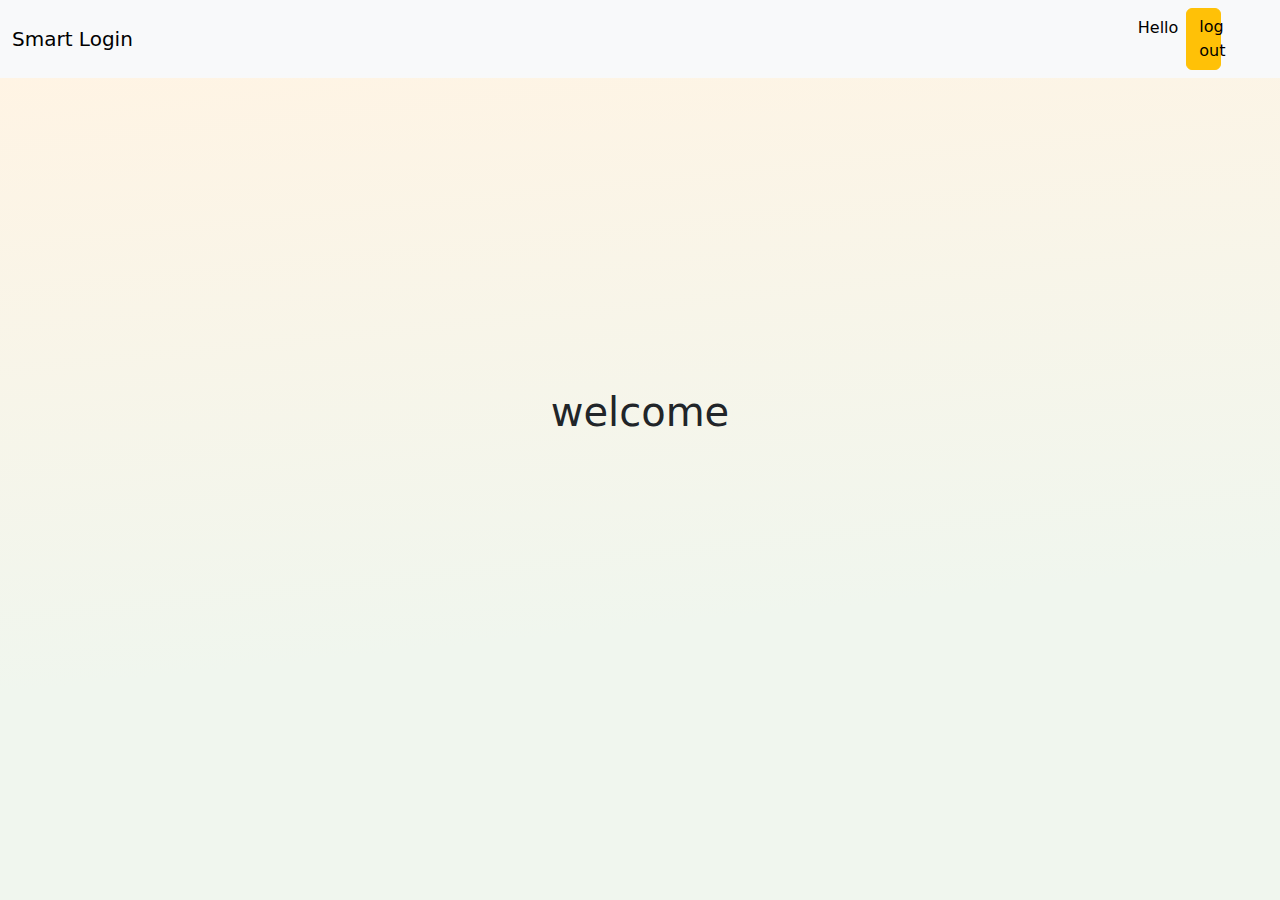
==== userpage.html @ 1c6cd170 "adds userpage html and logic" ====
<!DOCTYPE html>
<html lang="en">
  <head>
    <meta charset="UTF-8" />
    <meta name="viewport" content="width=device-width, initial-scale=1.0" />
    <title>Hello</title>
    <link rel="stylesheet" href="styles/bootstrap.min.css" />
    <link rel="stylesheet" href="styles/styles.css" />
  </head>
  <body class="vh-100">
    <nav class="navbar navbar-expand-lg bg-body-tertiary">
      <div class="container-fluid">
        <a class="navbar-brand" href="#">Smart Login</a>
        <button
          class="navbar-toggler"
          type="button"
          data-bs-toggle="collapse"
          data-bs-target="#navbarNavAltMarkup"
          aria-controls="navbarNavAltMarkup"
          aria-expanded="false"
          aria-label="Toggle navigation"
        >
          <span class="navbar-toggler-icon"></span>
        </button>
        <div
          class="collapse justify-content-end navbar-collapse"
          id="navbarNavAltMarkup"
        >
          <div class="navbar-nav">
            <a class="nav-link active" aria-current="page" href=""
              >Hello <span class="logoUserName"></span
            ></a>
            <button
              class="btn btn btn-warning w-25 align-items-center"
              role="button"
              href=""
              id="logoutBtn"
            >
              log out
            </button>
          </div>
        </div>
      </div>
    </nav>

    <div
      class="d-flex align-items-center justify-content-center mx-auto h-75 w-75"
    >
      <h1>welcome <span class="logoUserName"></span></h1>
    </div>

    <script src="scripts/bootstrap.min.js"></script>
    <script src="scripts/userpage.js"></script>
  </body>
</html>
---- styles/styles.css ----
:placeholder-shown {
  font-style: italic;
}

body {
  background-image: linear-gradient(
    174.2deg,
    rgba(255, 244, 228, 1) 7.1%,
    rgba(240, 246, 238, 1) 67.4%
  );
}
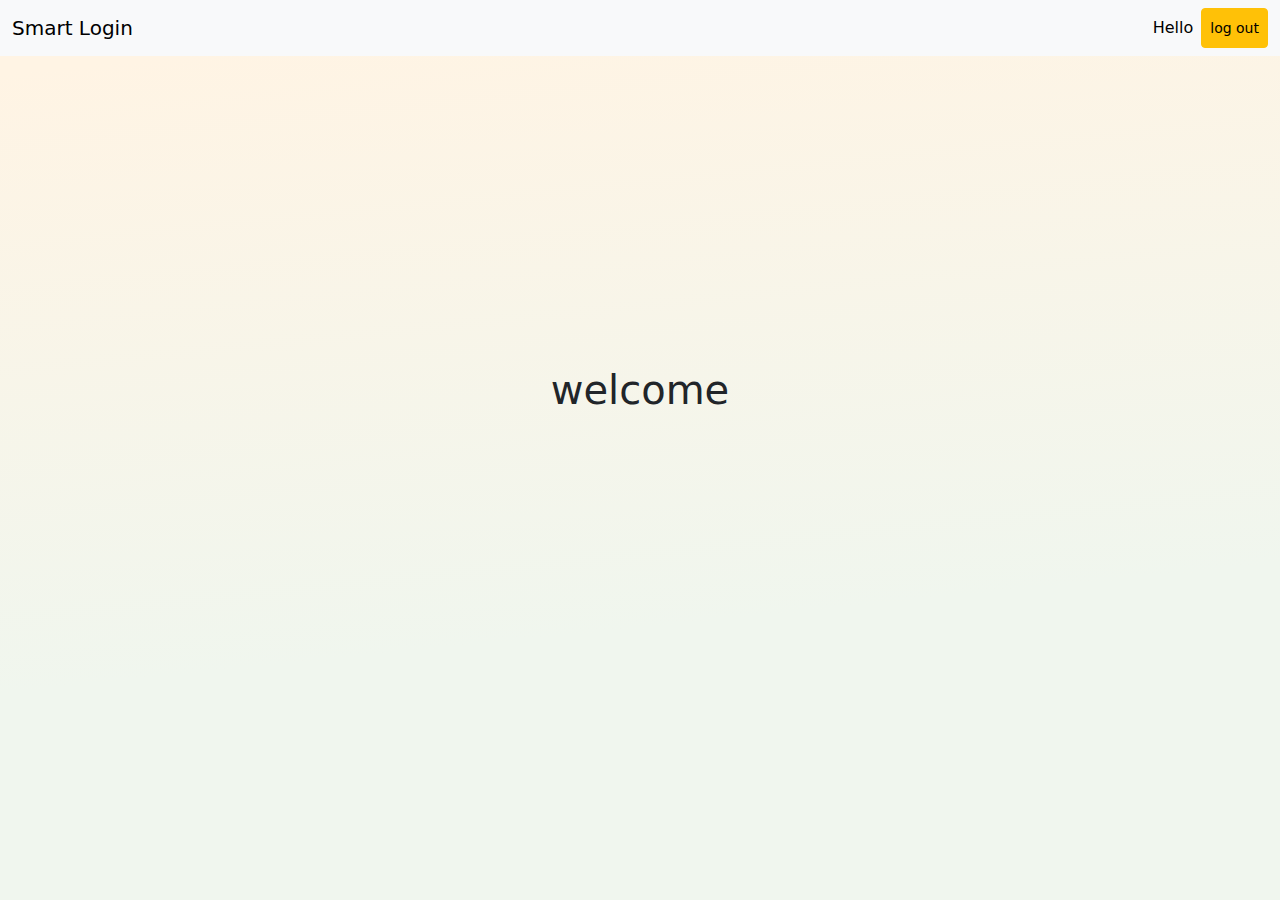
==== commit f47adc87: "fix logout style" ====
--- a/userpage.html
+++ b/userpage.html
@@ -28,10 +28,10 @@
         >
           <div class="navbar-nav">
             <a class="nav-link active" aria-current="page" href=""
-              >Hello <span class="logoUserName"></span
+              >Hello <span class="logoUserName text-capitalize"></span
             ></a>
             <button
-              class="btn btn btn-warning w-25 align-items-center"
+              class="btn btn-sm btn-warning align-items-center"
               role="button"
               href=""
               id="logoutBtn"
@@ -46,7 +46,7 @@
     <div
       class="d-flex align-items-center justify-content-center mx-auto h-75 w-75"
     >
-      <h1>welcome <span class="logoUserName"></span></h1>
+      <h1>welcome <span class="logoUserName text-capitalize"></span></h1>
     </div>
 
     <script src="scripts/bootstrap.min.js"></script>
